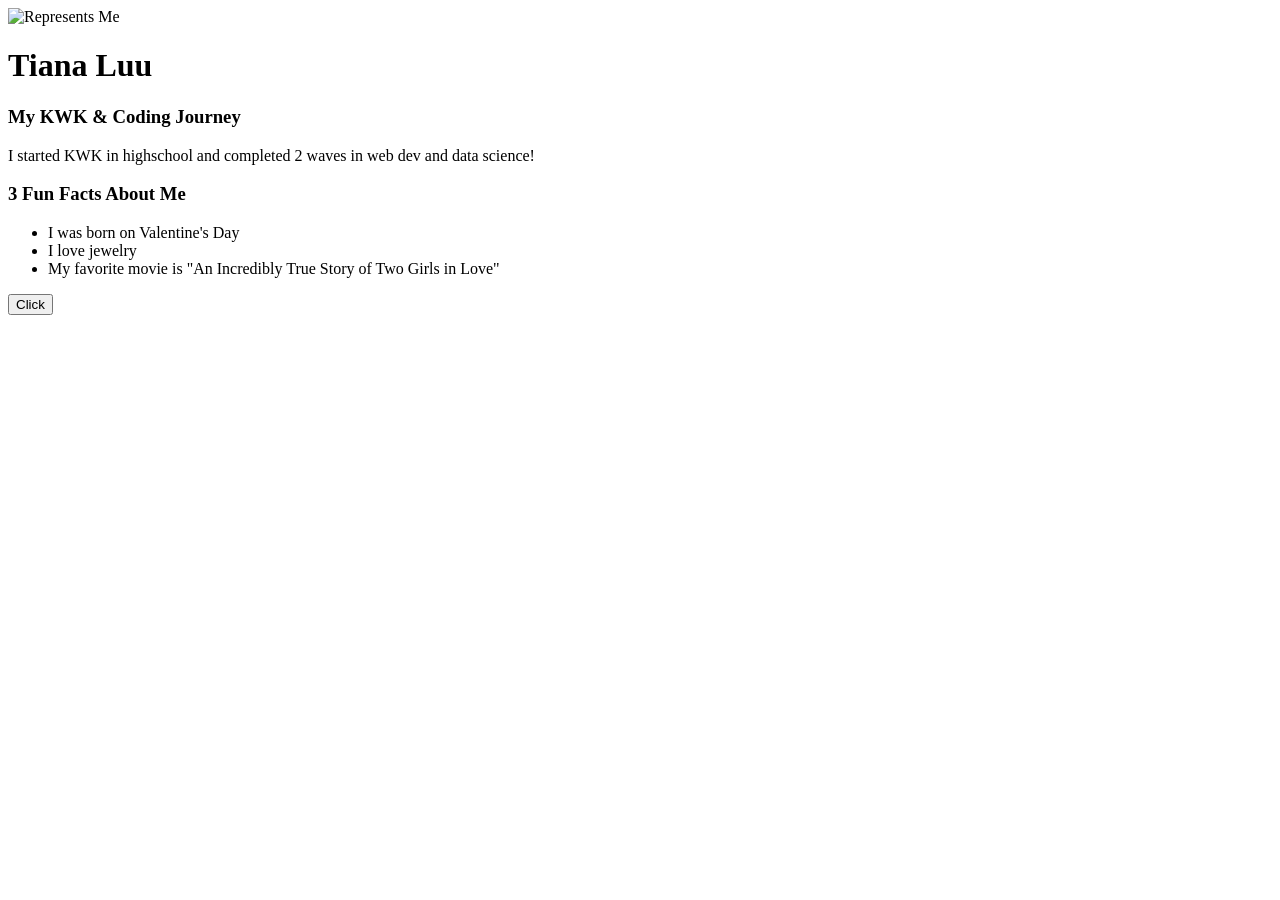
==== aboutme.html @ 49517c3f "Add files via upload" ====
<!-- filepath: /aboutme-profile/aboutme-profile/aboutme.html -->
<!DOCTYPE html>
<html lang="en">
<head>
  <meta charset="UTF-8" />
  <meta name="viewport" content="width=device-width, initial-scale=1.0"/>
  <title>Tiana's KWK Profile</title>
  <link rel="stylesheet" href="style.css">
</head>
<body>
  <div class="profile-card">
    <img src="https://i.pinimg.com/736x/d4/4b/37/d44b3781f76895afc690d8c73d6b8ba7.jpg" alt="Represents Me">
    <h1>Tiana Luu</h1>
    <h3>My KWK & Coding Journey</h3>
    <p>
      I started KWK in highschool and completed 2 waves in web dev and data science!
    </p>
    <h3>3 Fun Facts About Me</h3>
    <ul class="fun-facts">
      <li>I was born on Valentine's Day</li>
      <li>I love jewelry</li>
      <li>My favorite movie is "An Incredibly True Story of Two Girls in Love"</li>
    </ul>

    <button class="button" onclick="alert('HI')">Click</button>
  </div>
</body>
</html>
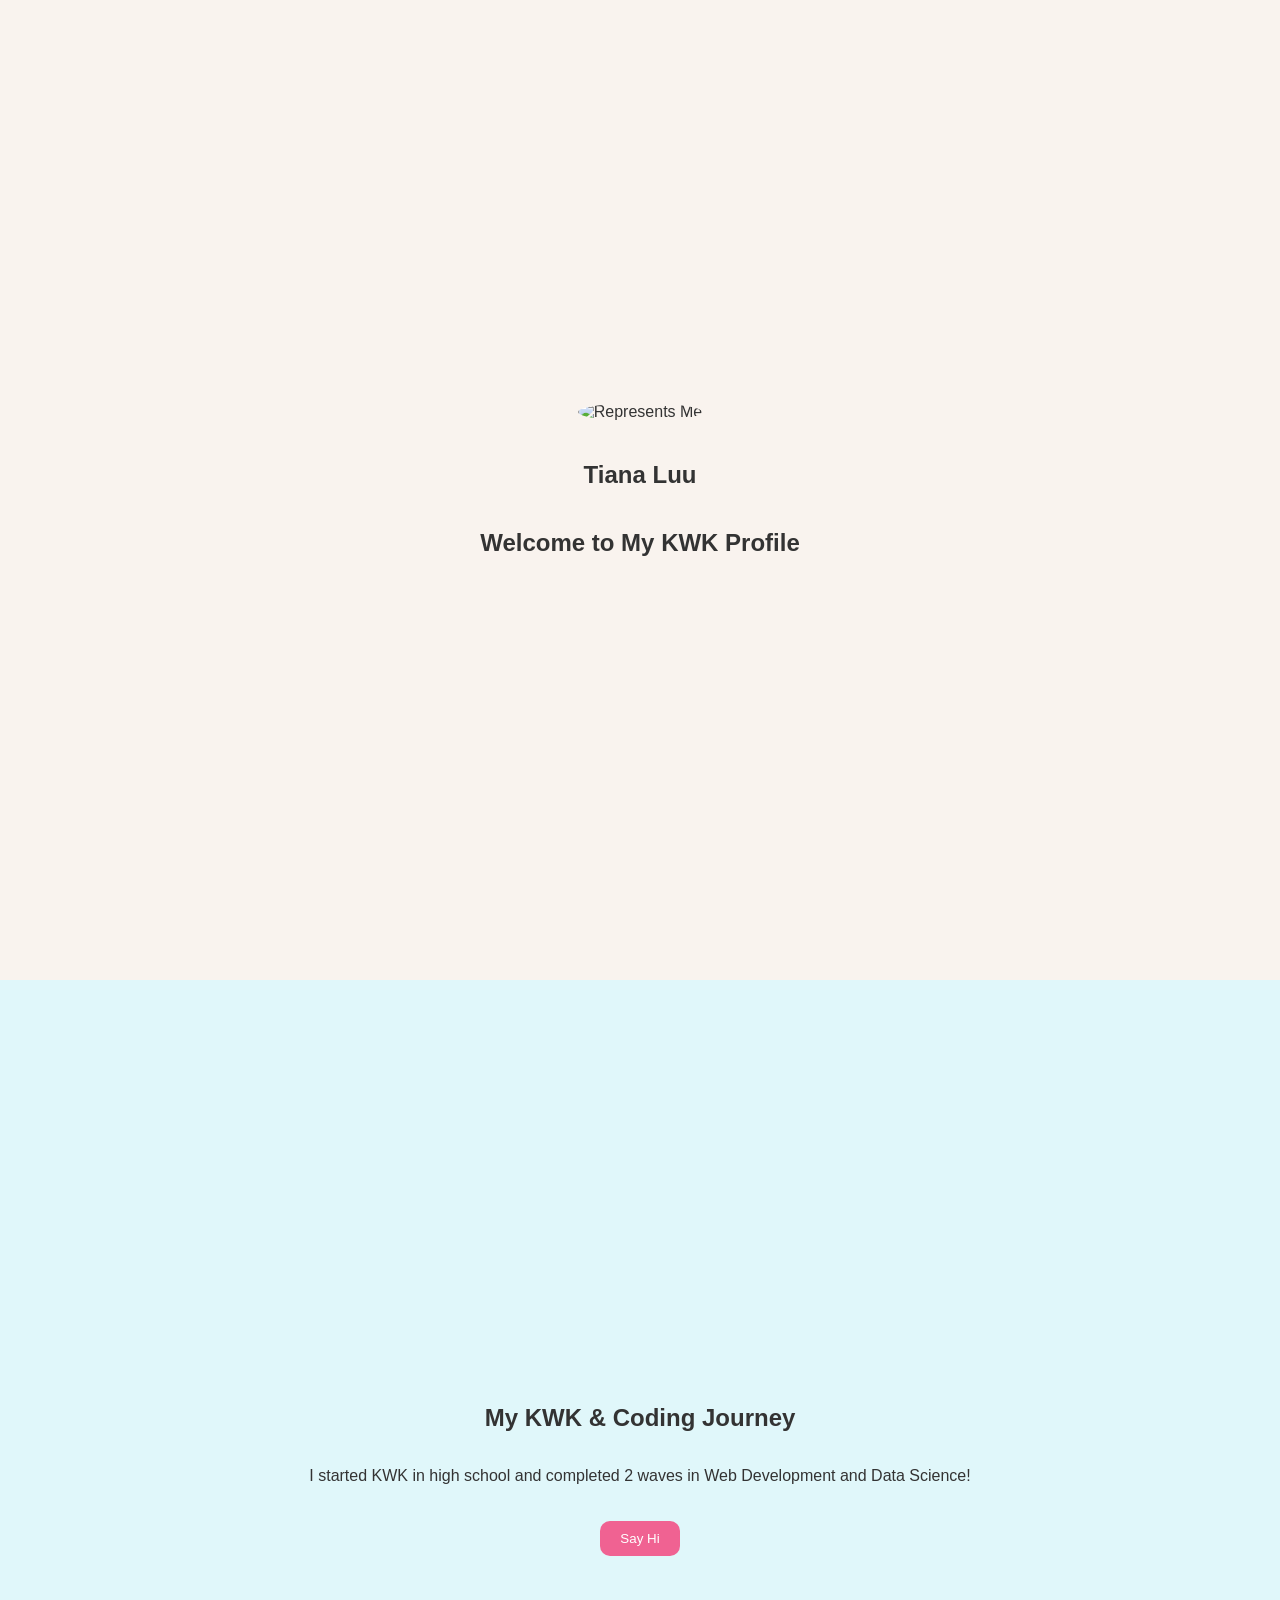
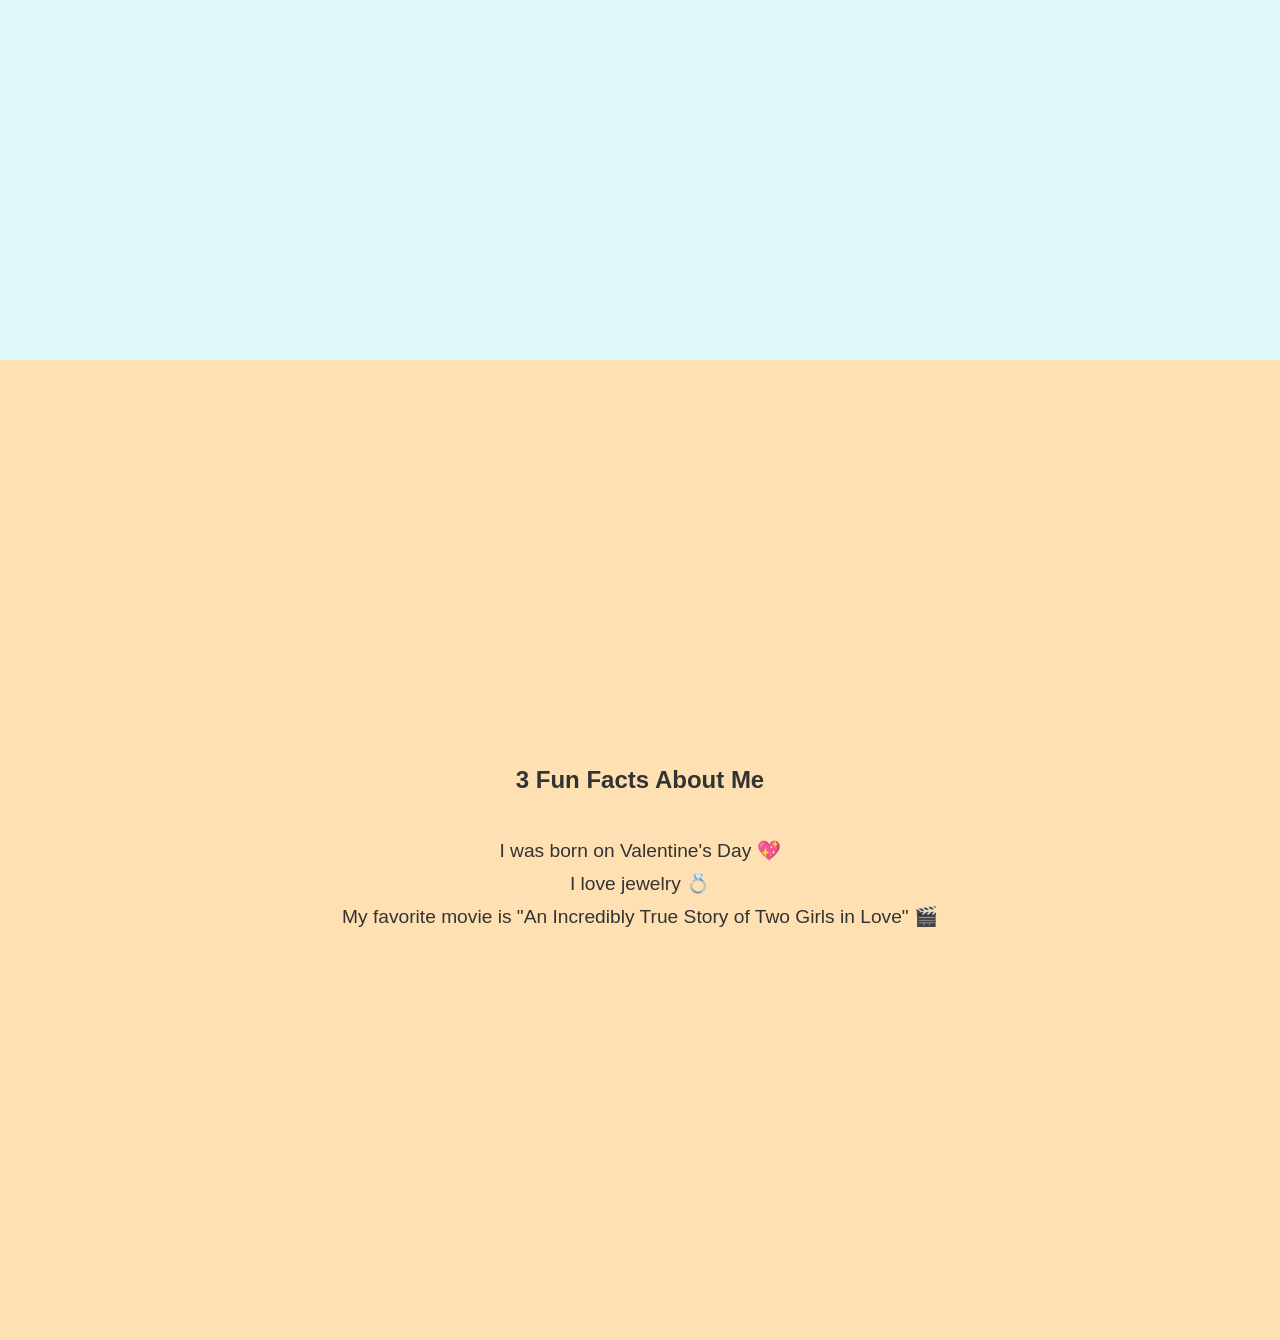
==== commit 35b6d02e: "test2" ====
--- a/aboutme.html
+++ b/aboutme.html
@@ -4,25 +4,91 @@
 <head>
   <meta charset="UTF-8" />
   <meta name="viewport" content="width=device-width, initial-scale=1.0"/>
-  <title>Tiana's KWK Profile</title>
+  <title>Tiana's KWK Scrollytelling</title>
   <link rel="stylesheet" href="style.css">
+  <style>
+    body {
+      margin: 0;
+      font-family: 'Helvetica Neue', sans-serif;
+      scroll-behavior: smooth;
+      color: #333;
+    }
+
+    section {
+      height: 100vh;
+      display: flex;
+      align-items: center;
+      justify-content: center;
+      flex-direction: column;
+      padding: 40px;
+      text-align: center;
+    }
+
+    .intro {
+      background: #f9f3ee;
+    }
+
+    .journey {
+      background: #e0f7fa;
+    }
+
+    .fun-facts {
+      background: #ffe0b2;
+    }
+
+    .fun-facts ul {
+      list-style: none;
+      padding: 0;
+    }
+
+    .fun-facts li {
+      margin: 10px 0;
+      font-size: 1.2em;
+    }
+
+    img {
+      max-width: 200px;
+      border-radius: 50%;
+      margin-bottom: 20px;
+    }
+
+    .button {
+      padding: 10px 20px;
+      margin-top: 20px;
+      background-color: #f06292;
+      color: white;
+      border: none;
+      border-radius: 10px;
+      cursor: pointer;
+    }
+
+    .button:hover {
+      background-color: #ec407a;
+    }
+  </style>
 </head>
 <body>
-  <div class="profile-card">
+
+  <section class="intro">
     <img src="https://i.pinimg.com/736x/d4/4b/37/d44b3781f76895afc690d8c73d6b8ba7.jpg" alt="Represents Me">
     <h1>Tiana Luu</h1>
-    <h3>My KWK & Coding Journey</h3>
-    <p>
-      I started KWK in highschool and completed 2 waves in web dev and data science!
-    </p>
-    <h3>3 Fun Facts About Me</h3>
-    <ul class="fun-facts">
-      <li>I was born on Valentine's Day</li>
-      <li>I love jewelry</li>
-      <li>My favorite movie is "An Incredibly True Story of Two Girls in Love"</li>
+    <h2>Welcome to My KWK Profile</h2>
+  </section>
+
+  <section class="journey">
+    <h2>My KWK & Coding Journey</h2>
+    <p>I started KWK in high school and completed 2 waves in Web Development and Data Science!</p>
+    <button class="button" onclick="alert('Thanks for scrolling!')">Say Hi</button>
+  </section>
+
+  <section class="fun-facts">
+    <h2>3 Fun Facts About Me</h2>
+    <ul>
+      <li>I was born on Valentine's Day 💖</li>
+      <li>I love jewelry 💍</li>
+      <li>My favorite movie is "An Incredibly True Story of Two Girls in Love" 🎬</li>
     </ul>
+  </section>
 
-    <button class="button" onclick="alert('HI')">Click</button>
-  </div>
 </body>
-</html>+</html>
--- a/style.css
+++ b/style.css
@@ -0,0 +1,21 @@
+body {
+  margin: 0;
+  font-family: sans-serif;
+}
+
+.step {
+  height: 100vh;
+  display: flex;
+  align-items: center;
+  justify-content: center;
+  font-size: 2rem;
+  transition: background 0.5s ease;
+}
+
+.step:nth-child(even) {
+  background: #f0f0f0;
+}
+
+.step:nth-child(odd) {
+  background: #d0d0d0;
+}
